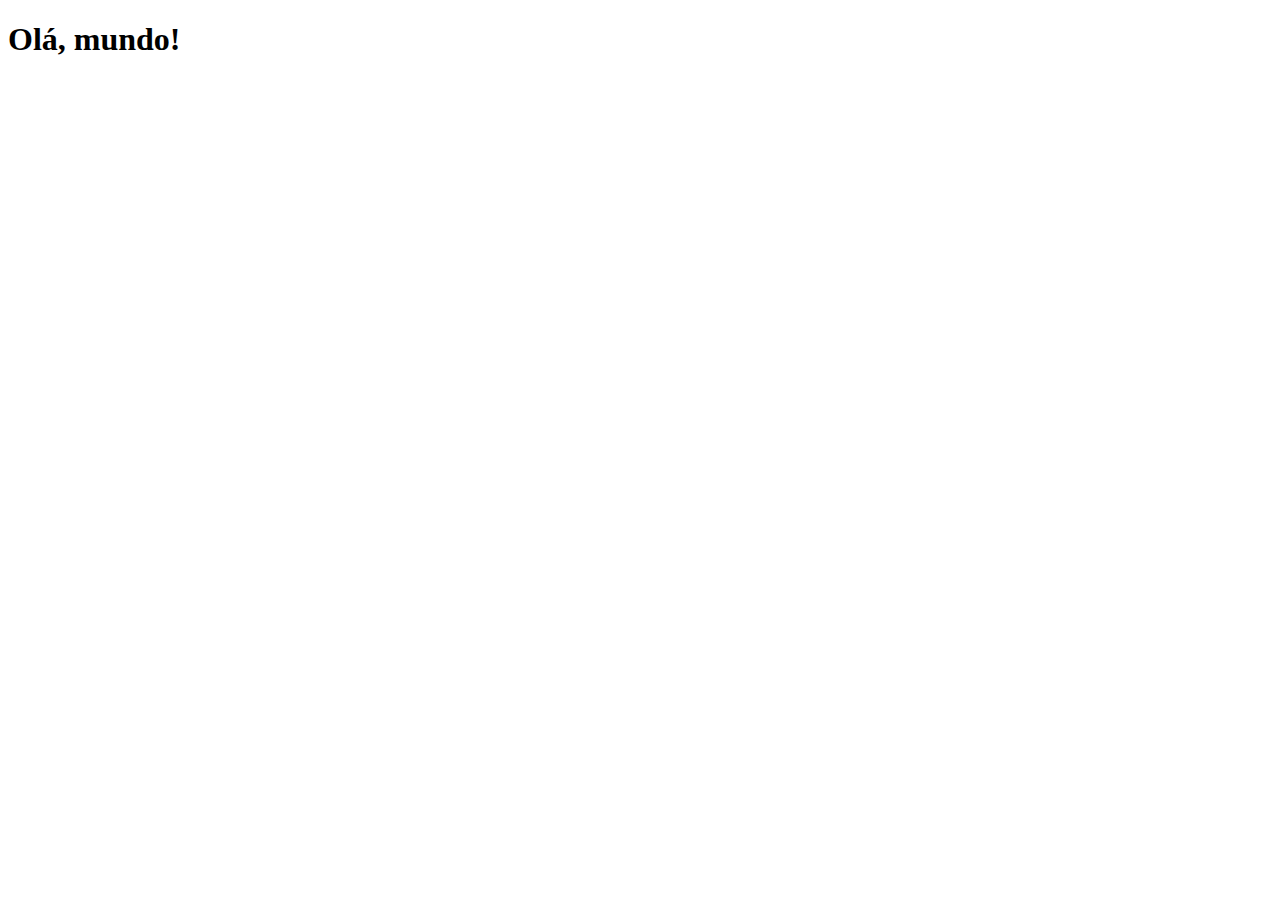
==== index.html @ 6c7dc863 "Criei o arquivo index" ====
<!DOCTYPE html>
<html lang="pt-br">
<head>
    <meta charset="UTF-8">
    <meta http-equiv="X-UA-Compatible" content="IE=edge">
    <meta name="viewport" content="width=device-width, initial-scale=1.0">
    <title>Projeto-social</title>
</head>
<body>
    <h1>Olá, mundo!</h1>
</body>
</html>
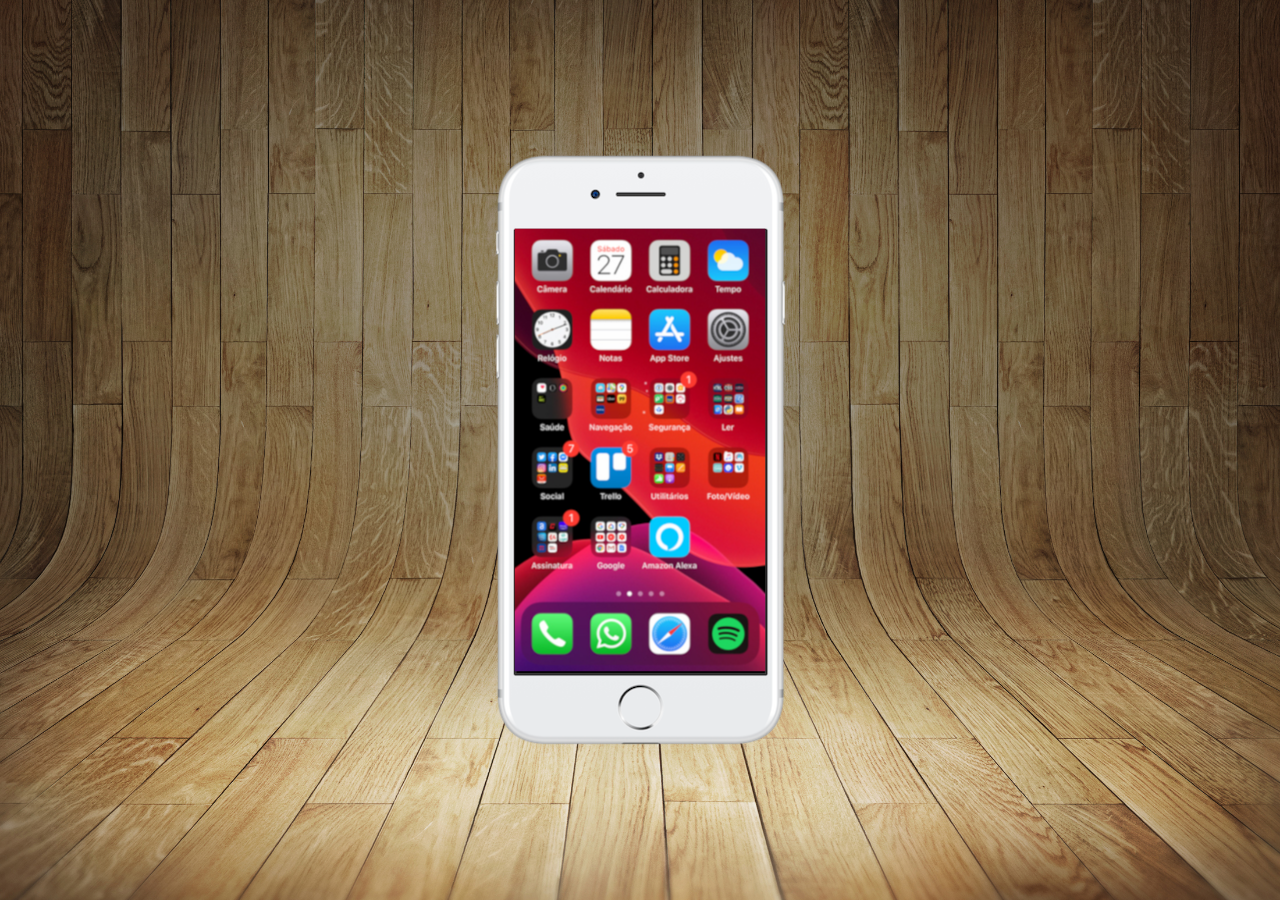
==== commit a02b9987: "criei a tela home" ====
--- a/index.html
+++ b/index.html
@@ -5,8 +5,17 @@
     <meta http-equiv="X-UA-Compatible" content="IE=edge">
     <meta name="viewport" content="width=device-width, initial-scale=1.0">
     <title>Projeto-social</title>
+    <link rel="stylesheet" href="estilos/style.css">
 </head>
 <body>
-    <h1>Olá, mundo!</h1>
+   <main>
+    <section id="telefone">
+     
+     <iframe src="home.html" scrolling="no" name="cell" frameborder="0"></iframe>
+
+    </section>
+    <section id="redes">
+    </section>
+   </main>
 </body>
 </html>--- a/estilos/style.css
+++ b/estilos/style.css
@@ -0,0 +1,41 @@
+@charset "UTF-8";
+
+* {
+    padding: 0px;
+    margin: 0px;
+}
+
+html, body {
+    height: 100vh;
+    width: 100vw;
+    background:lack;
+}
+
+body {
+    background: url(../imagens/fundo-madeira.jpg) no-repeat center center;
+    background-size: cover;
+}
+
+main {
+    position: relative;
+    height: 100vh;
+}
+
+section#telefone {
+    height: 600px;
+    width: 300px;
+    position: absolute;
+    top: 50%;
+    left: 50%;
+    transform: translate(-50%, -50%);
+    background: url(../imagens/frame-iphone.png) no-repeat center;
+}
+
+iframe {
+    position:absolute;
+    top: 50%;
+    left: 50%;
+    transform: translate(-50%, -50%);
+    height: 443px;
+    width: 251px;
+}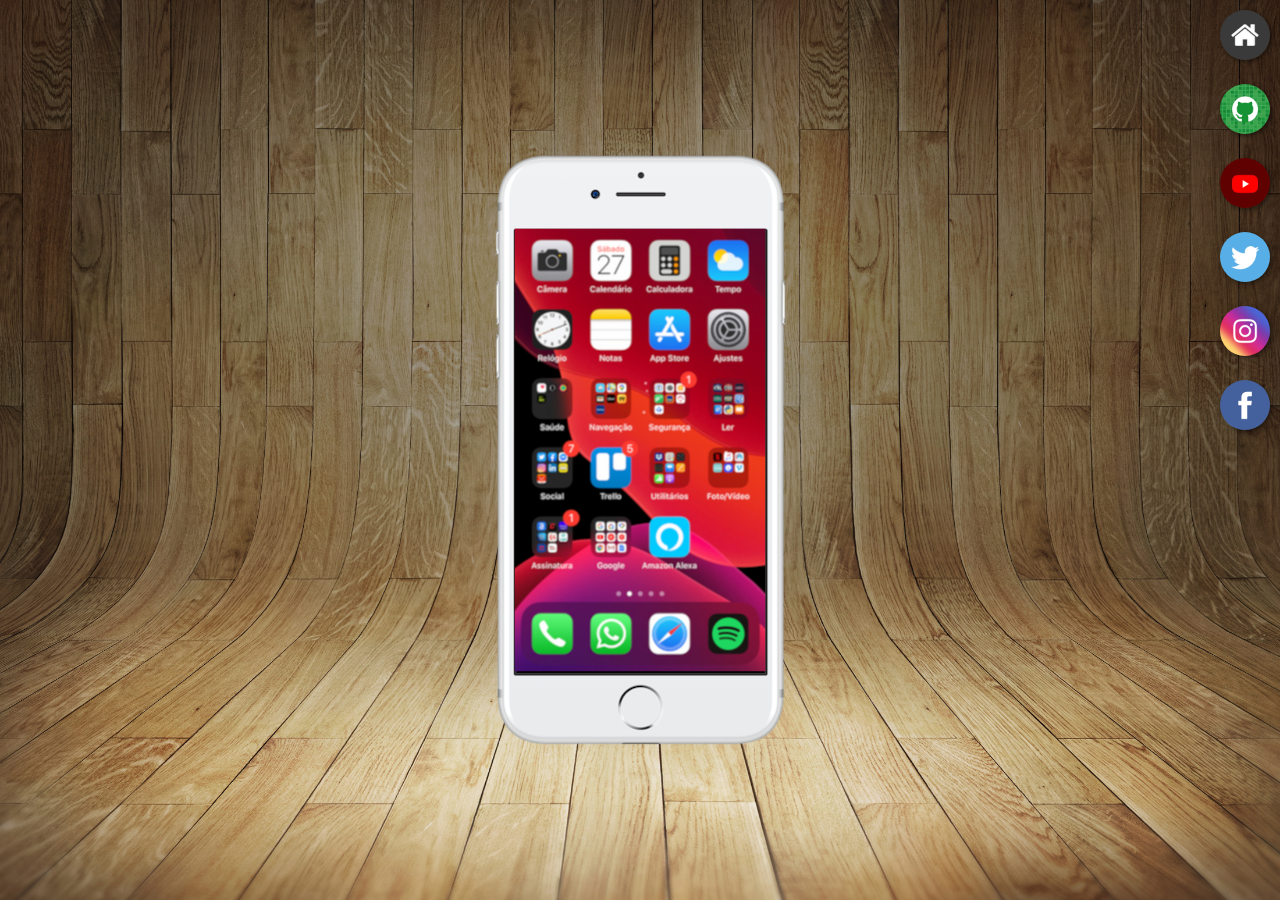
==== commit ac6a7a94: "botões laterais com animações" ====
--- a/index.html
+++ b/index.html
@@ -11,10 +11,16 @@
    <main>
     <section id="telefone">
      
-     <iframe src="home.html" scrolling="no" name="cell" frameborder="0"></iframe>
+     <iframe src="home.html" scrolling="scrolling" name="cell" frameborder="0"></iframe>
 
     </section>
     <section id="redes">
+        <a href="home.html" target="cell"><img src="imagens/logo-home.jpg" alt="bottom-home"></a><br>
+        <a href="github.html" target="cell"><img src="imagens/logo-github.jpg" alt="github"></a><br>
+        <a href="youtube.html" target="cell"><img src="imagens/logo-youtube.jpg" alt="youtube"></a><br>
+        <a href="twitter.html" target="cell"><img src="imagens/logo-twitter.jpg" alt="twitter"></a><br>
+        <a href="instagram.html" target="cell"><img src="imagens/logo-instagram.jpg" alt="instagram"></a><br>
+        <a href="facebook.html" target="cell"><img src="imagens/logo-facebook.jpg" alt="facebook"></a><br>
     </section>
    </main>
 </body>
--- a/estilos/style.css
+++ b/estilos/style.css
@@ -31,6 +31,25 @@
     background: url(../imagens/frame-iphone.png) no-repeat center;
 }
 
+section#redes {
+    text-align: end;
+}
+
+section#redes > a > img {
+    height: 50px;
+    border-radius: 50%;
+    margin: 10px;
+    box-shadow: 2px 2px 5px rgba(0, 0, 0, 0.473);
+}
+
+section#redes > a > img:hover {
+    border: 2px solid #ffffff9d;
+    box-sizing: border-box;
+    transform: translate(-5%, -5%);
+    transition-duration: 0.5s;
+    box-shadow: 6px 6px 12px rgba(0, 0, 0, 0.629);
+}
+
 iframe {
     position:absolute;
     top: 50%;
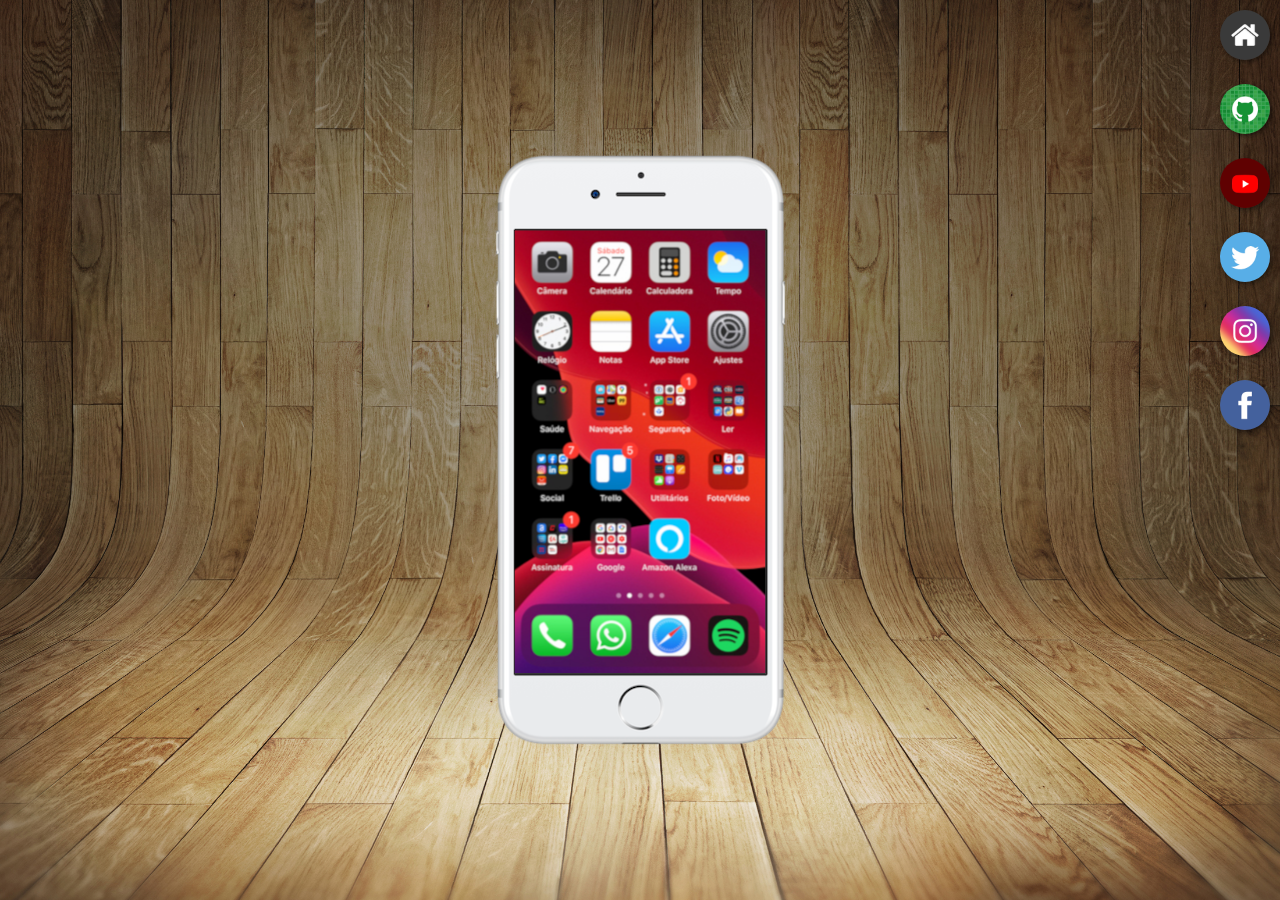
==== commit 57b43f3f: "css atualizado" ====
--- a/index.html
+++ b/index.html
@@ -11,7 +11,7 @@
    <main>
     <section id="telefone">
      
-     <iframe src="home.html" scrolling="scrolling" name="cell" frameborder="0"></iframe>
+     <iframe src="home.html" scrolling="" name="cell" frameborder="0"></iframe>
 
     </section>
     <section id="redes">
--- a/estilos/style.css
+++ b/estilos/style.css
@@ -8,7 +8,7 @@
 html, body {
     height: 100vh;
     width: 100vw;
-    background:lack;
+    background:black;
 }
 
 body {
@@ -54,7 +54,7 @@
     position:absolute;
     top: 50%;
     left: 50%;
-    transform: translate(-50%, -50%);
+    transform: translate(-50%, -49.6%);
     height: 443px;
     width: 251px;
 }